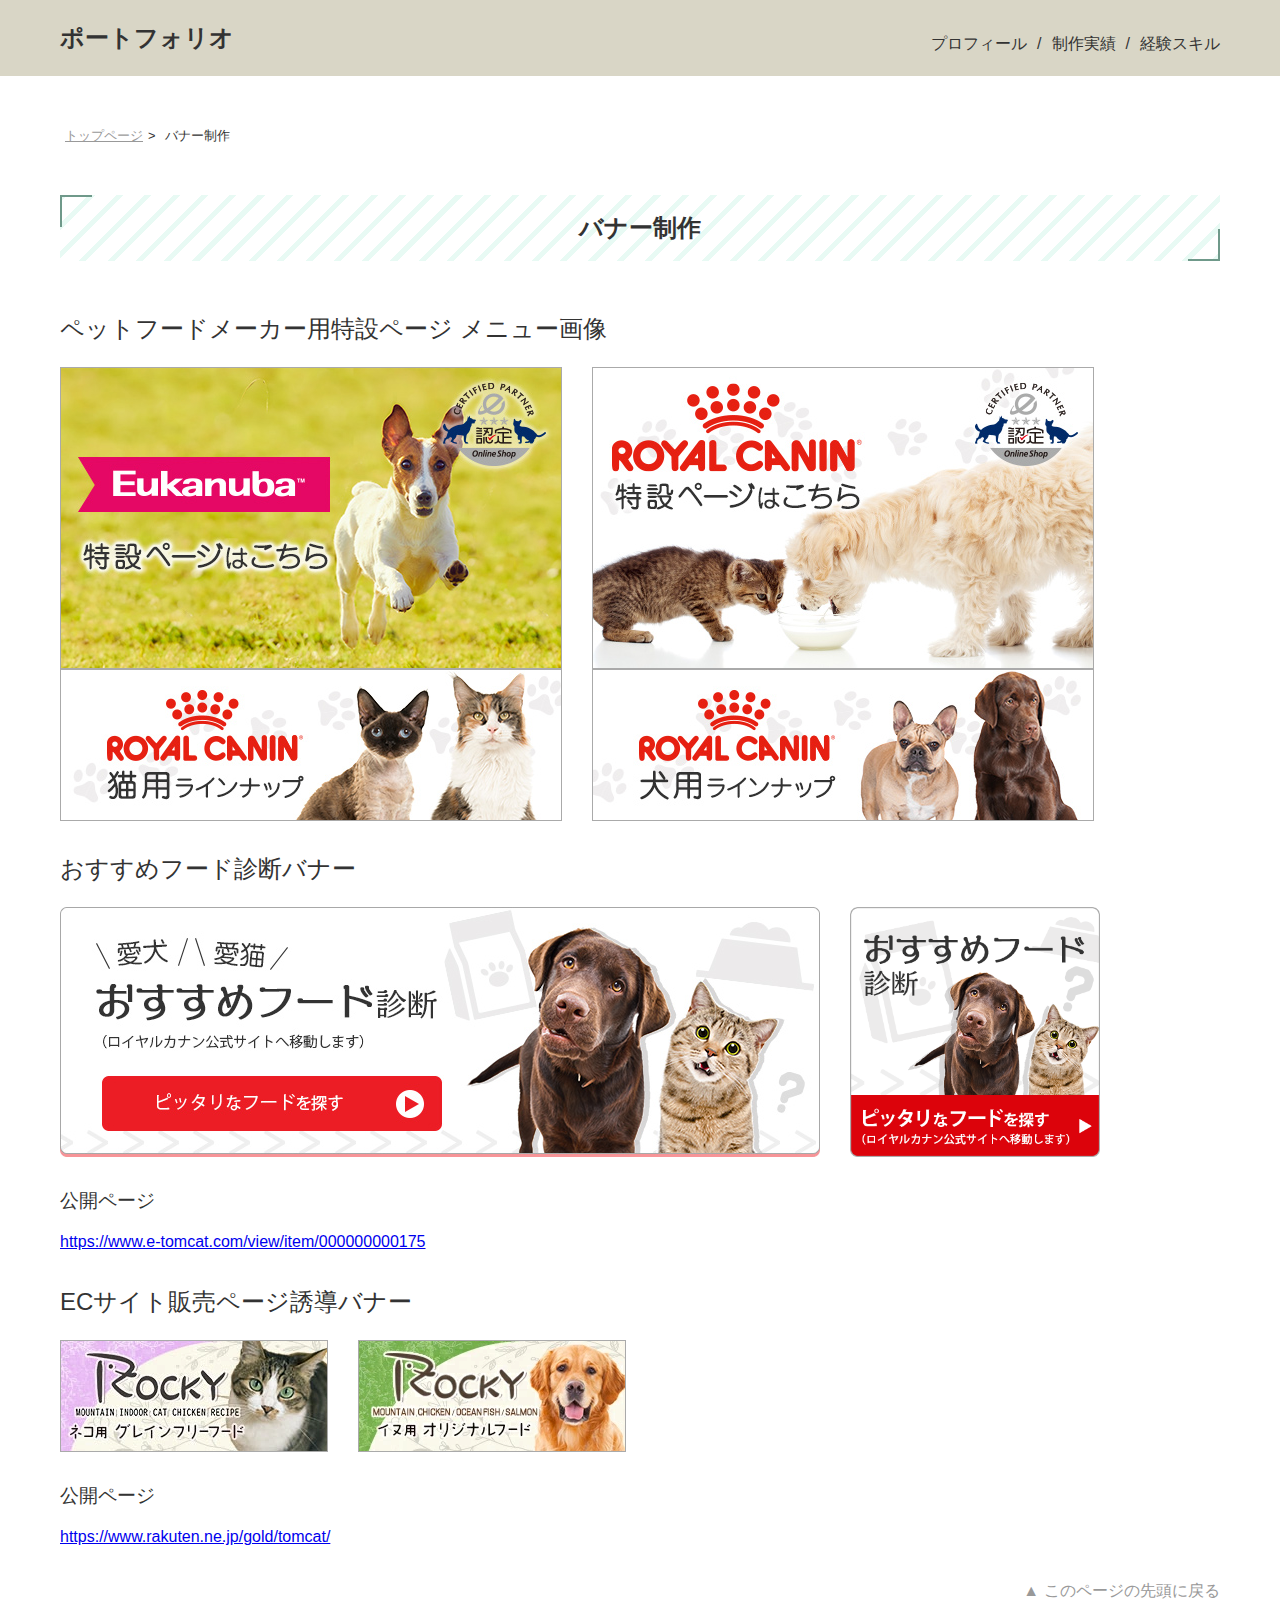
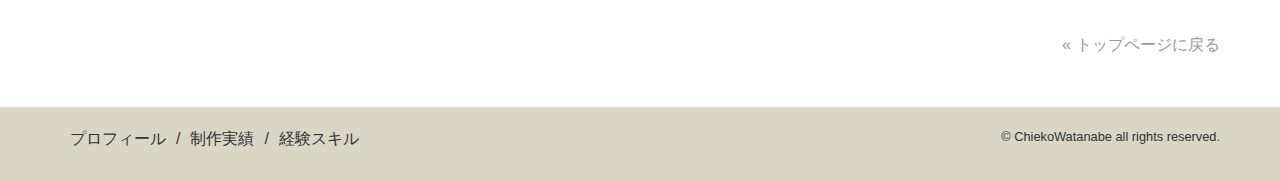
==== pages/banner.html @ df42507d "formatterの導入" ====
<!DOCTYPE html>
<html>
  <head>
    <title>バナー制作｜渡辺知映子ポートフォリオ</title>
    <link rel="stylesheet" href="../style.css">
    <link rel="stylesheet" href="pages.css">
  </head>

  <body>
    <header>
      <div class="page_wrap">
        <p class="sitetitle"><a href="../index.html">ポートフォリオ</a></p>

        <nav>

          <ul>
            <li><a href="../index.html#profile">プロフィール</a></li>
            <li><a href="../index.html#works">制作実績</a></li>
            <li><a href="../index.html#personal">経験スキル</a></li>
          </ul>

        </nav>
      </div>
    </header>

    <div class="page_wrap path">
      <ul class="flex_box">
        <li><a href="../index.html">トップページ</a></li>
        <li>バナー制作</li>
      </ul>
    </div>

    <article class="page_wrap">
      <h1>バナー制作</h1>
      <section>
        <h2>ペットフードメーカー用特設ページ メニュー画像</h2>
        <div class="product_thumnail">
          <ul class="flex_box two_columun">
            <li><img src="img/banner/leftbanner_eu.jpg"
                alt="レフトバー用ユーカヌババナー"></li>
            <li><img src="img/banner/leftbanner_rc.jpg"
                alt="レフトバー用ロイヤルカナンバナー"></li>
            <li><img src="img/banner/rc_cat_banner.jpg"
                alt="ロイヤルカナン猫用メニュー画像"></li>
            <li><img src="img/banner/rc_dog_banner.jpg"
                alt="ロイヤルカナン犬用メニュー画像"></li>
          </ul>
        </div>

        <h2>おすすめフード診断バナー</h2>
        <div class="product_thumnail">
          <ul class="flex_box">
            <li><img src="img/banner/rc_sort.jpg" alt="フード診断用バナー大"
                class="none" height="250px"></li>
            <li><img src="img/banner/rc_sortbanner_leftbar.png"
                alt="フード診断用バナー小" class="none"
                height="250px"></li>
          </ul>
        </div>

        <h3>公開ページ</h3>
        <p><a
            href="https://www.e-tomcat.com/view/item/000000000175">https://www.e-tomcat.com/view/item/000000000175</a></p>
      </section>

      <section>
        <h2>ECサイト販売ページ誘導バナー</h2>
        <div class="product_thumnail">
          <ul class="flex_box">
            <li><img src="img/banner/eventbanner_rockycat.png"
                alt="オリジナルドッグフードバナー"></li>
            <li><img src="img/banner/eventbanner_rockydog.png"
                alt="オリジナルキャットフードバナー"></li>
          </ul>
        </div>
        <h3>公開ページ</h3>
        <p><a
            href="https://www.rakuten.ne.jp/gold/tomcat/">https://www.rakuten.ne.jp/gold/tomcat/</a></p>
      </section>
      <p class="go_to_head"><a href="#">このページの先頭に戻る</a></p>
      <p class="to_back"><a href="../index.html">トップページに戻る</a></p>
    </article>

    <footer>
      <div class="page_wrap">

        <nav>

          <ul>
            <li><a href="../index.html#profile">プロフィール</a></li>
            <li><a href="../index.html#works">制作実績</a></li>
            <li><a href="../index.html#personal">経験スキル</a></li>
          </ul>

        </nav>
        <p class="copyright">&#169; ChiekoWatanabe all rights
          reserved.</p>
      </div>
    </footer>

  </body>
</html>
---- style.css ----
/*=========================================
base
-----------------------------------------*/
* {
  margin: 0;
  padding: 0;
  background: none;
  box-sizing: border-box;
}

html {
  scroll-behavior: smooth;
  font-size: 16px;
}

body {
  font-family: "MS Pゴシック", sans-serif;
  color: #333;
  line-height: 1.5;
  font-size: 16px;
}

.page_wrap {
  width: 100%;
  max-width: 1200px;
  margin-right: auto;
  margin-left: auto;
  padding-right: 20px;
  padding-left: 20px;
}

.flex_box {
  display: flex;
  flex-wrap: nowrap;
}

img {
  vertical-align: bottom;
}

p, ul, li, dl {
  font-size: 1rem;
}

/*=========================================
template
-----------------------------------------*/

/* header */
header {
  background: #d9d6c6;
}

header .page_wrap {
  padding-top: 20px;
  padding-bottom: 20px;
  display: flex;
  flex-wrap: nowrap;
  justify-content: space-between;
  align-items: flex-end;
}

header .sitetitle {
  font-size: 1.5rem;
  font-weight: bold;
}

header .sitetitle a {
  text-decoration: none;
  color: #333;
}

nav ul {
  display: flex;
  justify-content: flex-end;
}

nav ul li {
  list-style: none;
  padding-left: 10px;
}


nav ul li::after {
  padding-left: 10px;
  content: "/";
}

nav ul li:last-child::after {
  display: none;
}

nav ul li a {
  color: #333;
  text-decoration: none;
}

nav ul li a:hover {
  text-decoration: underline;
}

/* article */

article {
  margin-top: 50px;
  margin-bottom: 50px;
}

article h1 {
  margin-bottom: 50px;
  font-size: 1.5rem;
  font-weight: bold;
}

article h2 {
  margin-bottom: 20px;
  font-size: 1.5rem;
  font-weight: normal;
}

article h3 {
  margin-bottom: 15px;
  font-size: 1.17rem;
  font-weight: normal;
}

article section {
  margin-bottom: 30px;
}

article .go_to_head,
article .to_back {
  margin-top: 30px;
  text-align: right;
}

article .go_to_head a,
article .to_back a {
  color: #999;
  text-decoration: none;
}

article .go_to_head a:hover,
article .to_back a:hover {
  text-decoration: underline;
}

article .go_to_head a:before {
  content: "\025b2";
  padding-right: 5px;
}

article .to_back a:before {
  content: "\0ab";
  padding-right: 5px;
}


/* footer */
footer {
  background: #d9d6c6;
}

footer .page_wrap {
  padding-top: 20px;
  padding-bottom: 10px;
  display: flex;
  justify-content: space-between;
}

footer nav {
  margin-bottom: 20px;
  font-size: 80%;
}

footer p.copyright {
  font-size: 80%;
  text-align: right;
}

/*=========================================
　トップページ
-----------------------------------------*/
/*icon color rgb(89, 146, 112)*/

#toppage h2 {
  padding-left: 40px;
  background-position: 0px 5px;
  background-repeat: no-repeat;
  background-size: 30px;
  position: relative;
}

#toppage h2:after {
  content: "";
  width: 100%;
  height: 5px;
  background-image: linear-gradient(to right, #d9d6c6 3px, transparent 3px);
  background-size: 13px 4px;
  background-repeat: repeat-x;
  position: absolute;
  left: 0;
  bottom: -6px;
}

#toppage h3 {
  padding-left: 10px;
  border-left: 5px solid #a2d1b5;
  font-weight: normal;
  line-height: 1.2;
}

/*-----------------------------------------*/
/* プロフィール */
#profile_wrap {
  margin-bottom: 50px;
  justify-content: flex-end;
}

#profile_wrap h2 {
  padding-top: 3px;
  background-image: url(img/plofile_h2.png);
}

#profile_wrap h3 {}

#profile_wrap img {
  max-width: 300px;
  max-height: 300px;
  border-radius: 150px;
}

#profile_wrap .profile_content {
  margin-left: 60px;
}

#profile_wrap dl {
  display: flex;
  flex-wrap: wrap;
  margin-bottom: 20px;
}

#profile_wrap dl dt {
  width: 30%;
}

#profile_wrap dl dd {
  width: 70%;
}

#profile_wrap .prof_button {
  text-align: right;
}

#profile_wrap .prof_button a {
  display: inline-block;
  background: #82b797;
  padding: 10px 10px 10px 25px;
  color: #fff;
  text-decoration: none;
  border-radius: 3px;
  position: relative;
}

#profile_wrap .prof_button a::before {
  display: block;
  content: "";
  width: 8px;
  height: 8px;
  border: 2px solid #fff;
  border-left: transparent;
  border-bottom: transparent;
  position: absolute;
  left: 7px;
  top: 50%;
  transform: translateY(-50%) rotate(45deg);
}

#profile_wrap .prof_button a:hover {
  background: #709487;
}

/* 制作実績 */
#works_wrap h2 {
  padding-top: 5px;
  background-image: url(img/works_h2.png);
}


#works_wrap ul {
  display: flex;
  flex-wrap: wrap;
  justify-content: space-between;
}

#works_wrap ul li {
  list-style: none;
  width: 30%;
  height: 200px;
  margin-bottom: 20px;
  border: 1px solid #ccc;
  overflow: hidden;
  position: relative;
  background: #588977;

}

#works_wrap ul li img {
  width: 100%;
  object-fit: cover;
}


#works_wrap ul li img:hover {
  opacity: 0.8;
}

#works_wrap ul li a {
  display: block;
}

#works_wrap ul li a span {
  position: absolute;
  display: block;
  width: 100%;
  background: rgba(25, 25, 25, 0.75);
  color: #fff;
  bottom: 0;
  padding: 5px 10px;
}

/* スキル */
#personal_wrap h2 {
  margin-top: 3px;
  padding-top: 2px;
  background-image: url(img/personal_h2.png);
}

/* tableデザイン */
#personal_wrap table {
  margin-bottom: 30px;
  width: 100%;
  border-collapse: collapse;
  border-spacing: 0;
}

#personal_wrap table caption {
  text-align: left;
  padding: 5px 10px;
}

#personal_wrap table tr th:first-child {
  width: 25%;
}

#personal_wrap table thead tr {
  background: #a2d1b5;
}

#personal_wrap table thead th:first-child {
  border-right: 2px dotted #fff;
  border-radius: 5px 0 0 0;
}

#personal_wrap table thead th:last-child {
  border-radius: 0 5px 0 0;
}

#personal_wrap table th, table td {
  padding: 10px 5px;
  text-align: center;
  border-bottom: 1px solid #ccc;
}

#personal_wrap table th:first-child {
  border-right: 2px dotted #ccc;
}

#personal_wrap table tr:nth-child(even) {
  background-color: #fbfaf9;
}


#personal_wrap table td.align_left {
  text-align: left;
  padding-left: 20px;
}
---- pages/pages.css ----
/*=========================================
詳細ページデザイン
-----------------------------------------*/
/* ぱんくず */
.path {
  margin-top: 50px;
}

.path ul li {
  padding: 0 5px;
  list-style: none;
  font-size: 80%;
}

.path ul li:after {
  content: "\03e";
  padding-left: 5px;
}

.path ul li:last-child:after {
  display: none;
}

.path a {
  color: #999;
}

/* メインコンテンツ */
article {
  margin-top: 50px;
}

article h1 {
  padding: 15px 20px;
  background: repeating-linear-gradient(135deg, #e8faf4, #e8faf4 5px, #fff 5px, #fff 20px);
  display: block;
  text-align: center;
  position: relative;
}

article h1:before,
article h1:after {
  display: block;
  position: absolute;
  content: "";
  width: 30px;
  height: 30px;

}

article h1:before {
  border-top: 2px solid #6f998a;
  border-left: 2px solid #6f998a;
  top: 0;
  left: 0;
}

article h1:after {
  border-bottom: 2px solid #6f998a;
  border-right: 2px solid #6f998a;
  bottom: 0;
  right: 0;
}

article img {
  width: 100%;
}

article .supplement {
  color: #999;
  font-size: 95%;
}

/* -----------------------------------------*/

/* 作例表示 */
article .product_thumnail {
  margin-bottom: 30px;
}

article .product_thumnail li {
  list-style: none;
  margin-left: 30px;
}

article .product_thumnail li:first-child {
  margin-left: 0;
}

article .product_thumnail img {
  border: 1px solid #aaa;
}

article .product_thumnail img.none {
  border: none;
}

/* 作例　2列表示 */
article .product_thumnail .two_columun {
  flex-wrap: wrap;
}

article .product_thumnail .two_columun li:nth-child(odd) {
  margin-left: 0;
}


/* 制作情報 */
.works_info {
  background: #eef1e5;
  border-radius: 5px;
}

.works_info.flex_box {
  flex-wrap: wrap;
}

.works_info h2 {
  margin-bottom: 10px;
  padding: 20px 20px 10px 40px;
  border-radius: 5px 5px 0 0;
  width: 100%;
  font-size: 1rem;
  font-weight: bold;
  background: #a2d1b5;
  position: relative;
}

.works_info h2:before {
  content: "\0bb";
  color: #fff;
  padding-right: 10px;
  position: absolute;
  top: 20px;
  left: 20px;
}

.works_info h3 {
  margin-bottom: 5px;
  font-size: 1rem;
}

.works_info h3:before {
  content: "【"
}

.works_info h3:after {
  content: "】"
}

.works_info>div {
  width: 50%;
}

.works_info .left {
  padding: 0 20px 20px 20px;
  background-image: linear-gradient(to bottom, #fff 3px, transparent 3px);
  background-size: 3px 12px;
  background-repeat: repeat-y;
  background-position: top right;
}

.works_info .right {
  padding-left: 0;
}

.works_info .right div {
  padding: 20px;
  background-image: linear-gradient(to right, #fff 3px, transparent 3px);
  background-size: 12px 3px;
  background-repeat: repeat-x;
  background-position: top left;
}

.works_info .right div:first-child {
  padding-top: 0;
  background: none;
}

.works_desc h2 {
  padding-top: 5px;
  padding-left: 40px;
  background-image: url(img/works_desc_h2.png);
  background-position: 0px 5px;
  background-repeat: no-repeat;
  background-size: 30px;
}


/* -----------------------------------------*/

/* プロフィールページ */
article .profile_introduction {
  margin-bottom: 30px;
}

article .profile_introduction dl {
  display: flex;
  flex-wrap: wrap;
}

article .profile_introduction dt {
  width: 150px;
}

article .profile_detail {
  display: flex;
  flex-wrap: wrap;
}

article .profile_detail dt {
  margin: 10px 0;
  width: 25%;
}

article .profile_detail dd {
  margin: 10px 0;
  width: 75%;
}

article .profile_detail ul {
  margin: 10px;
}

article .profile_detail li {
  list-style-position: inside;
}
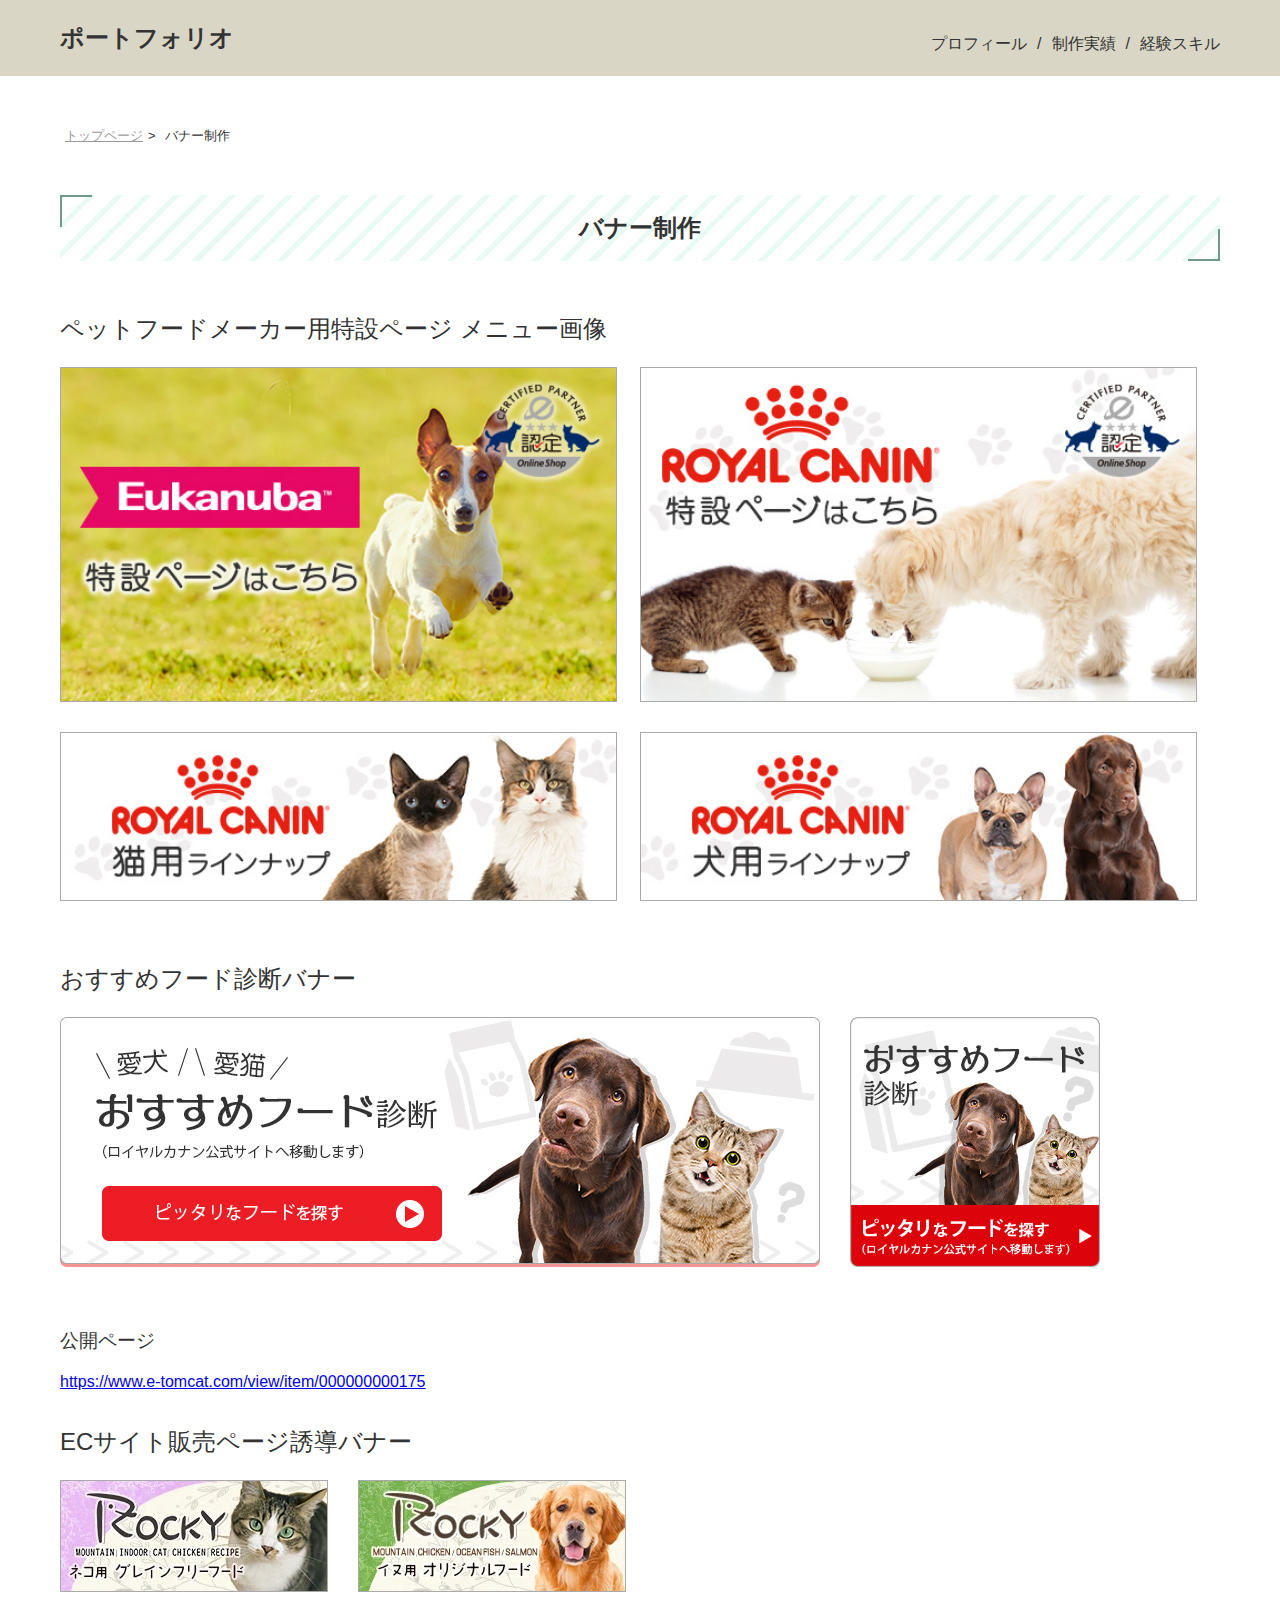
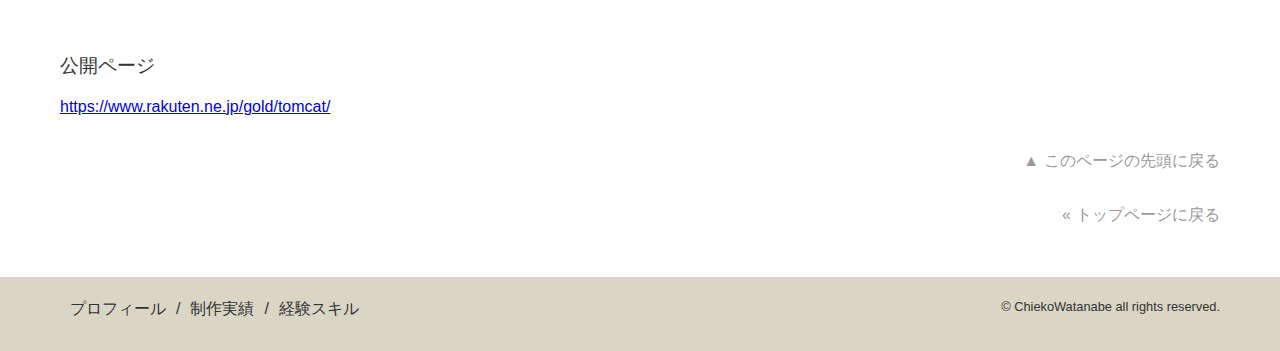
==== commit 50f0d46d: "styleをstyleディレクトリに移動、読み込み修正" ====
--- a/pages/banner.html
+++ b/pages/banner.html
@@ -3,7 +3,9 @@
   <head>
     <title>バナー制作｜渡辺知映子ポートフォリオ</title>
     <link rel="stylesheet" href="../style.css">
-    <link rel="stylesheet" href="pages.css">
+
+    <link rel="stylesheet" href="../style/style.css">
+    <link rel="stylesheet" href="../style/pages.css">
   </head>
 
   <body>
@@ -51,9 +53,9 @@
         <div class="product_thumnail">
           <ul class="flex_box">
             <li><img src="img/banner/rc_sort.jpg" alt="フード診断用バナー大"
-                class="none" height="250px"></li>
+                class="no_border" height="250px"></li>
             <li><img src="img/banner/rc_sortbanner_leftbar.png"
-                alt="フード診断用バナー小" class="none"
+                alt="フード診断用バナー小" class="no_border"
                 height="250px"></li>
           </ul>
         </div>
--- a/style/style.css
+++ b/style/style.css
@@ -0,0 +1,390 @@
+/*=========================================
+base
+-----------------------------------------*/
+* {
+  margin: 0;
+  padding: 0;
+  background: none;
+  box-sizing: border-box;
+}
+
+html {
+  scroll-behavior: smooth;
+  font-size: 16px;
+}
+
+body {
+  font-family: "MS Pゴシック", sans-serif;
+  color: #333;
+  line-height: 1.5;
+  font-size: 16px;
+}
+
+.page_wrap {
+  width: 100%;
+  max-width: 1200px;
+  margin-right: auto;
+  margin-left: auto;
+  padding-right: 20px;
+  padding-left: 20px;
+}
+
+.flex_box {
+  display: flex;
+  flex-wrap: nowrap;
+}
+
+img {
+  vertical-align: bottom;
+}
+
+p, ul, li, dl {
+  font-size: 1rem;
+}
+
+/*=========================================
+template
+-----------------------------------------*/
+
+/* header */
+header {
+  background: #d9d6c6;
+}
+
+header .page_wrap {
+  padding-top: 20px;
+  padding-bottom: 20px;
+  display: flex;
+  flex-wrap: nowrap;
+  justify-content: space-between;
+  align-items: flex-end;
+}
+
+header .sitetitle {
+  font-size: 1.5rem;
+  font-weight: bold;
+}
+
+header .sitetitle a {
+  text-decoration: none;
+  color: #333;
+}
+
+nav ul {
+  display: flex;
+  justify-content: flex-end;
+}
+
+nav ul li {
+  list-style: none;
+  padding-left: 10px;
+}
+
+
+nav ul li::after {
+  padding-left: 10px;
+  content: "/";
+}
+
+nav ul li:last-child::after {
+  display: none;
+}
+
+nav ul li a {
+  color: #333;
+  text-decoration: none;
+}
+
+nav ul li a:hover {
+  text-decoration: underline;
+}
+
+/* article */
+
+article {
+  margin-top: 50px;
+  margin-bottom: 50px;
+}
+
+article h1 {
+  margin-bottom: 50px;
+  font-size: 1.5rem;
+  font-weight: bold;
+}
+
+article h2 {
+  margin-bottom: 20px;
+  font-size: 1.5rem;
+  font-weight: normal;
+}
+
+article h3 {
+  margin-bottom: 15px;
+  font-size: 1.17rem;
+  font-weight: normal;
+}
+
+article section {
+  margin-bottom: 30px;
+}
+
+article .go_to_head,
+article .to_back {
+  margin-top: 30px;
+  text-align: right;
+}
+
+article .go_to_head a,
+article .to_back a {
+  color: #999;
+  text-decoration: none;
+}
+
+article .go_to_head a:hover,
+article .to_back a:hover {
+  text-decoration: underline;
+}
+
+article .go_to_head a:before {
+  content: "\025b2";
+  padding-right: 5px;
+}
+
+article .to_back a:before {
+  content: "\0ab";
+  padding-right: 5px;
+}
+
+
+/* footer */
+footer {
+  background: #d9d6c6;
+}
+
+footer .page_wrap {
+  padding-top: 20px;
+  padding-bottom: 10px;
+  display: flex;
+  justify-content: space-between;
+}
+
+footer nav {
+  margin-bottom: 20px;
+  font-size: 80%;
+}
+
+footer p.copyright {
+  font-size: 80%;
+  text-align: right;
+}
+
+/*=========================================
+　共通デザイン
+-----------------------------------------*/
+/*=========================================
+　トップページ
+-----------------------------------------*/
+/*icon color rgb(89, 146, 112)*/
+
+#toppage h2 {
+  padding-left: 40px;
+  background-position: 0px 5px;
+  background-repeat: no-repeat;
+  background-size: 30px;
+  position: relative;
+}
+
+#toppage h2:after {
+  content: "";
+  width: 100%;
+  height: 5px;
+  background-image: linear-gradient(to right, #d9d6c6 3px, transparent 3px);
+  background-size: 13px 4px;
+  background-repeat: repeat-x;
+  position: absolute;
+  left: 0;
+  bottom: -6px;
+}
+
+#toppage h3 {
+  padding-left: 10px;
+  border-left: 5px solid #a2d1b5;
+  font-weight: normal;
+  line-height: 1.2;
+}
+
+/*-----------------------------------------*/
+/* プロフィール */
+#profile_wrap {
+  margin-bottom: 50px;
+  justify-content: flex-end;
+}
+
+#profile_wrap h2 {
+  padding-top: 3px;
+  background-image: url(img/plofile_h2.png);
+}
+
+#profile_wrap h3 {}
+
+#profile_wrap img {
+  max-width: 300px;
+  max-height: 300px;
+  border-radius: 150px;
+}
+
+#profile_wrap .profile_content {
+  margin-left: 60px;
+}
+
+#profile_wrap dl {
+  display: flex;
+  flex-wrap: wrap;
+  margin-bottom: 20px;
+}
+
+#profile_wrap dl dt {
+  width: 30%;
+}
+
+#profile_wrap dl dd {
+  width: 70%;
+}
+
+#profile_wrap .prof_button {
+  text-align: right;
+}
+
+#profile_wrap .prof_button a {
+  display: inline-block;
+  background: #82b797;
+  padding: 10px 10px 10px 25px;
+  color: #fff;
+  text-decoration: none;
+  border-radius: 3px;
+  position: relative;
+}
+
+#profile_wrap .prof_button a::before {
+  display: block;
+  content: "";
+  width: 8px;
+  height: 8px;
+  border: 2px solid #fff;
+  border-left: transparent;
+  border-bottom: transparent;
+  position: absolute;
+  left: 7px;
+  top: 50%;
+  transform: translateY(-50%) rotate(45deg);
+}
+
+#profile_wrap .prof_button a:hover {
+  background: #709487;
+}
+
+/* 制作実績 */
+#works_wrap h2 {
+  padding-top: 5px;
+  background-image: url(img/works_h2.png);
+}
+
+
+#works_wrap ul {
+  display: flex;
+  flex-wrap: wrap;
+  justify-content: space-between;
+}
+
+#works_wrap ul li {
+  list-style: none;
+  width: 30%;
+  height: 200px;
+  margin-bottom: 20px;
+  border: 1px solid #ccc;
+  overflow: hidden;
+  position: relative;
+  background: #588977;
+
+}
+
+#works_wrap ul li img {
+  width: 100%;
+  object-fit: cover;
+}
+
+
+#works_wrap ul li img:hover {
+  opacity: 0.8;
+}
+
+#works_wrap ul li a {
+  display: block;
+}
+
+#works_wrap ul li a span {
+  position: absolute;
+  display: block;
+  width: 100%;
+  background: rgba(25, 25, 25, 0.75);
+  color: #fff;
+  bottom: 0;
+  padding: 5px 10px;
+}
+
+/* スキル */
+#personal_wrap h2 {
+  margin-top: 3px;
+  padding-top: 2px;
+  background-image: url(img/personal_h2.png);
+}
+
+/* tableデザイン */
+#personal_wrap table {
+  margin-bottom: 30px;
+  width: 100%;
+  border-collapse: collapse;
+  border-spacing: 0;
+}
+
+#personal_wrap table caption {
+  text-align: left;
+  padding: 5px 10px;
+}
+
+#personal_wrap table tr th:first-child {
+  width: 25%;
+}
+
+#personal_wrap table thead tr {
+  background: #a2d1b5;
+}
+
+#personal_wrap table thead th:first-child {
+  border-right: 2px dotted #fff;
+  border-radius: 5px 0 0 0;
+}
+
+#personal_wrap table thead th:last-child {
+  border-radius: 0 5px 0 0;
+}
+
+#personal_wrap table th, table td {
+  padding: 10px 5px;
+  text-align: center;
+  border-bottom: 1px solid #ccc;
+}
+
+#personal_wrap table th:first-child {
+  border-right: 2px dotted #ccc;
+}
+
+#personal_wrap table tr:nth-child(even) {
+  background-color: #fbfaf9;
+}
+
+
+#personal_wrap table td.align_left {
+  text-align: left;
+  padding-left: 20px;
+}--- a/style/pages.css
+++ b/style/pages.css
@@ -0,0 +1,233 @@
+/*=========================================
+詳細ページデザイン
+-----------------------------------------*/
+/* ぱんくず */
+.path {
+  margin-top: 50px;
+}
+
+.path ul li {
+  padding: 0 5px;
+  list-style: none;
+  font-size: 80%;
+}
+
+.path ul li:after {
+  content: "\03e";
+  padding-left: 5px;
+}
+
+.path ul li:last-child:after {
+  display: none;
+}
+
+.path a {
+  color: #999;
+}
+
+/* メインコンテンツ */
+article {
+  margin-top: 50px;
+}
+
+article h1 {
+  padding: 15px 20px;
+  background: repeating-linear-gradient(135deg, #e8faf4, #e8faf4 5px, #fff 5px, #fff 20px);
+  display: block;
+  text-align: center;
+  position: relative;
+}
+
+article h1:before,
+article h1:after {
+  display: block;
+  position: absolute;
+  content: "";
+  width: 30px;
+  height: 30px;
+
+}
+
+article h1:before {
+  border-top: 2px solid #6f998a;
+  border-left: 2px solid #6f998a;
+  top: 0;
+  left: 0;
+}
+
+article h1:after {
+  border-bottom: 2px solid #6f998a;
+  border-right: 2px solid #6f998a;
+  bottom: 0;
+  right: 0;
+}
+
+article img {
+  width: 100%;
+}
+
+article .supplement {
+  color: #999;
+  font-size: 95%;
+}
+
+/* -----------------------------------------*/
+
+/* 作例表示 */
+article .product_thumnail {
+  margin-bottom: 30px;
+}
+
+article .product_thumnail li {
+  list-style: none;
+  margin-left: 30px;
+  margin-bottom: 30px;
+}
+
+article .product_thumnail li:first-child {
+  margin-left: 0;
+}
+
+article .product_thumnail img {
+  border: 1px solid #aaa;
+}
+
+article .product_thumnail img.no_border {
+  border: none;
+}
+
+/* 作例　2列表示 */
+article .product_thumnail .two_columun {
+  flex-wrap: wrap;
+}
+
+article .product_thumnail .two_columun li {
+  width: 48%;
+  margin-left: 2%;
+}
+
+article .product_thumnail .two_columun li:nth-child(odd) {
+  margin-left: 0;
+}
+
+
+/* 制作情報 */
+.works_info {
+  background: #eef1e5;
+  border-radius: 5px;
+}
+
+.works_info.flex_box {
+  flex-wrap: wrap;
+}
+
+.works_info h2 {
+  margin-bottom: 10px;
+  padding: 20px 20px 10px 40px;
+  border-radius: 5px 5px 0 0;
+  width: 100%;
+  font-size: 1rem;
+  font-weight: bold;
+  background: #a2d1b5;
+  position: relative;
+}
+
+.works_info h2:before {
+  content: "\0bb";
+  color: #fff;
+  padding-right: 10px;
+  position: absolute;
+  top: 20px;
+  left: 20px;
+}
+
+.works_info h3 {
+  margin-bottom: 5px;
+  font-size: 1rem;
+}
+
+.works_info h3:before {
+  content: "【"
+}
+
+.works_info h3:after {
+  content: "】"
+}
+
+.works_info>div {
+  width: 50%;
+}
+
+.works_info .left {
+  padding: 0 20px 20px 20px;
+  background-image: linear-gradient(to bottom, #fff 3px, transparent 3px);
+  background-size: 3px 12px;
+  background-repeat: repeat-y;
+  background-position: top right;
+}
+
+.works_info .right {
+  padding-left: 0;
+}
+
+.works_info .right div {
+  padding: 20px;
+  background-image: linear-gradient(to right, #fff 3px, transparent 3px);
+  background-size: 12px 3px;
+  background-repeat: repeat-x;
+  background-position: top left;
+}
+
+.works_info .right div:first-child {
+  padding-top: 0;
+  background: none;
+}
+
+.works_desc h2 {
+  padding-top: 5px;
+  padding-left: 40px;
+  background-image: url(img/works_desc_h2.png);
+  background-position: 0px 5px;
+  background-repeat: no-repeat;
+  background-size: 30px;
+}
+
+
+/* -----------------------------------------*/
+
+/* プロフィールページ */
+article .profile_introduction {
+  margin-bottom: 30px;
+}
+
+article .profile_introduction dl {
+  display: flex;
+  flex-wrap: wrap;
+}
+
+article .profile_introduction dt {
+  width: 150px;
+}
+
+article .profile_detail {
+  display: flex;
+  flex-wrap: wrap;
+}
+
+article .profile_detail dt {
+  margin: 10px 0;
+  width: 25%;
+}
+
+article .profile_detail dd {
+  margin: 10px 0;
+  width: 75%;
+}
+
+article .profile_detail ul {
+  margin: 10px;
+}
+
+article .profile_detail li {
+  list-style-position: inside;
+}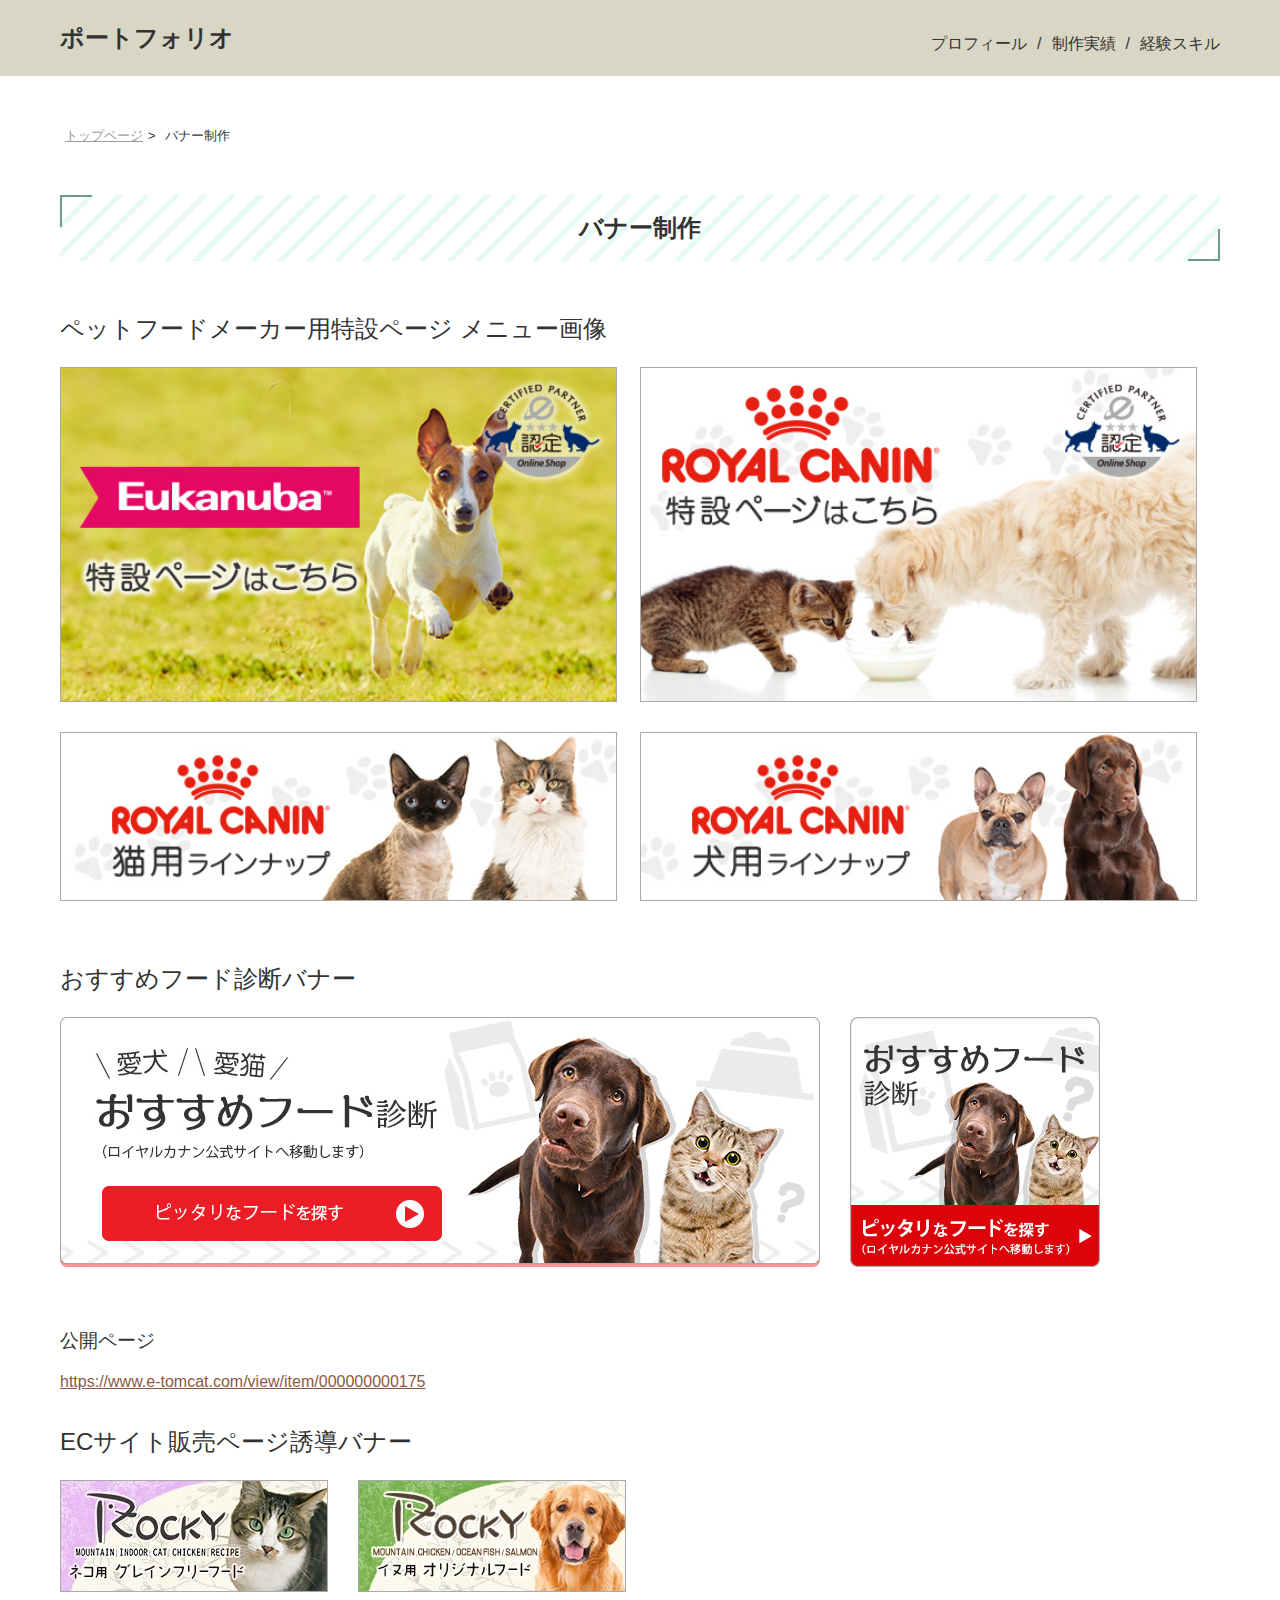
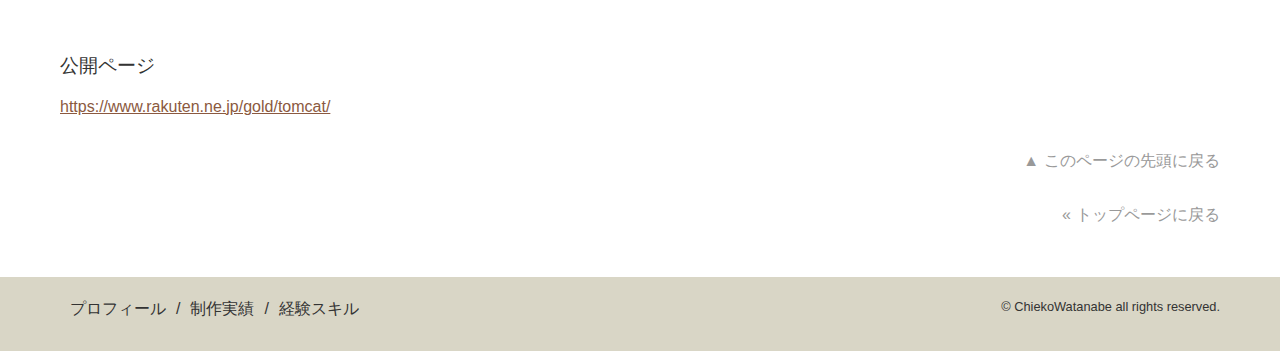
==== commit be2d615f: "トップページ用styleを切り出し、共通用styleをbase.cssに名称変更" ====
--- a/pages/banner.html
+++ b/pages/banner.html
@@ -4,7 +4,7 @@
     <title>バナー制作｜渡辺知映子ポートフォリオ</title>
     <link rel="stylesheet" href="../style.css">
 
-    <link rel="stylesheet" href="../style/style.css">
+    <link rel="stylesheet" href="../style/base.css">
     <link rel="stylesheet" href="../style/pages.css">
   </head>
 
--- a/style/base.css
+++ b/style/base.css
@@ -0,0 +1,187 @@
+/*=========================================
+base
+-----------------------------------------*/
+* {
+  margin: 0;
+  padding: 0;
+  background: none;
+  box-sizing: border-box;
+}
+
+html {
+  scroll-behavior: smooth;
+  font-size: 16px;
+}
+
+body {
+  font-family: "MS Pゴシック", sans-serif;
+  color: #333;
+  line-height: 1.5;
+  font-size: 16px;
+}
+
+.page_wrap {
+  width: 100%;
+  max-width: 1200px;
+  margin-right: auto;
+  margin-left: auto;
+  padding-right: 20px;
+  padding-left: 20px;
+}
+
+.flex_box {
+  display: flex;
+  flex-wrap: nowrap;
+}
+
+img {
+  vertical-align: bottom;
+}
+
+p, ul, li, dl {
+  font-size: 1rem;
+}
+
+a {
+  color: #8b5940;
+}
+
+/*=========================================
+template
+-----------------------------------------*/
+
+/* header */
+header {
+  background: #d9d6c6;
+}
+
+header .page_wrap {
+  padding-top: 20px;
+  padding-bottom: 20px;
+  display: flex;
+  flex-wrap: nowrap;
+  justify-content: space-between;
+  align-items: flex-end;
+}
+
+header .sitetitle {
+  font-size: 1.5rem;
+  font-weight: bold;
+}
+
+header .sitetitle a {
+  text-decoration: none;
+  color: #333;
+}
+
+nav ul {
+  display: flex;
+  justify-content: flex-end;
+}
+
+nav ul li {
+  list-style: none;
+  padding-left: 10px;
+}
+
+
+nav ul li::after {
+  padding-left: 10px;
+  content: "/";
+}
+
+nav ul li:last-child::after {
+  display: none;
+}
+
+nav ul li a {
+  color: #333;
+  text-decoration: none;
+}
+
+nav ul li a:hover {
+  text-decoration: underline;
+}
+
+/* article */
+
+article {
+  margin-top: 50px;
+  margin-bottom: 50px;
+}
+
+article h1 {
+  margin-bottom: 50px;
+  font-size: 1.5rem;
+  font-weight: bold;
+}
+
+article h2 {
+  margin-bottom: 20px;
+  font-size: 1.5rem;
+  font-weight: normal;
+}
+
+article h3 {
+  margin-bottom: 15px;
+  font-size: 1.17rem;
+  font-weight: normal;
+}
+
+article section {
+  margin-bottom: 30px;
+}
+
+article .go_to_head,
+article .to_back {
+  margin-top: 30px;
+  text-align: right;
+}
+
+article .go_to_head a,
+article .to_back a {
+  color: #999;
+  text-decoration: none;
+}
+
+article .go_to_head a:hover,
+article .to_back a:hover {
+  text-decoration: underline;
+}
+
+article .go_to_head a:before {
+  content: "\025b2";
+  padding-right: 5px;
+}
+
+article .to_back a:before {
+  content: "\0ab";
+  padding-right: 5px;
+}
+
+
+/* footer */
+footer {
+  background: #d9d6c6;
+}
+
+footer .page_wrap {
+  padding-top: 20px;
+  padding-bottom: 10px;
+  display: flex;
+  justify-content: space-between;
+}
+
+footer nav {
+  margin-bottom: 20px;
+  font-size: 80%;
+}
+
+footer p.copyright {
+  font-size: 80%;
+  text-align: right;
+}
+
+/*=========================================
+　共通デザイン
+-----------------------------------------*/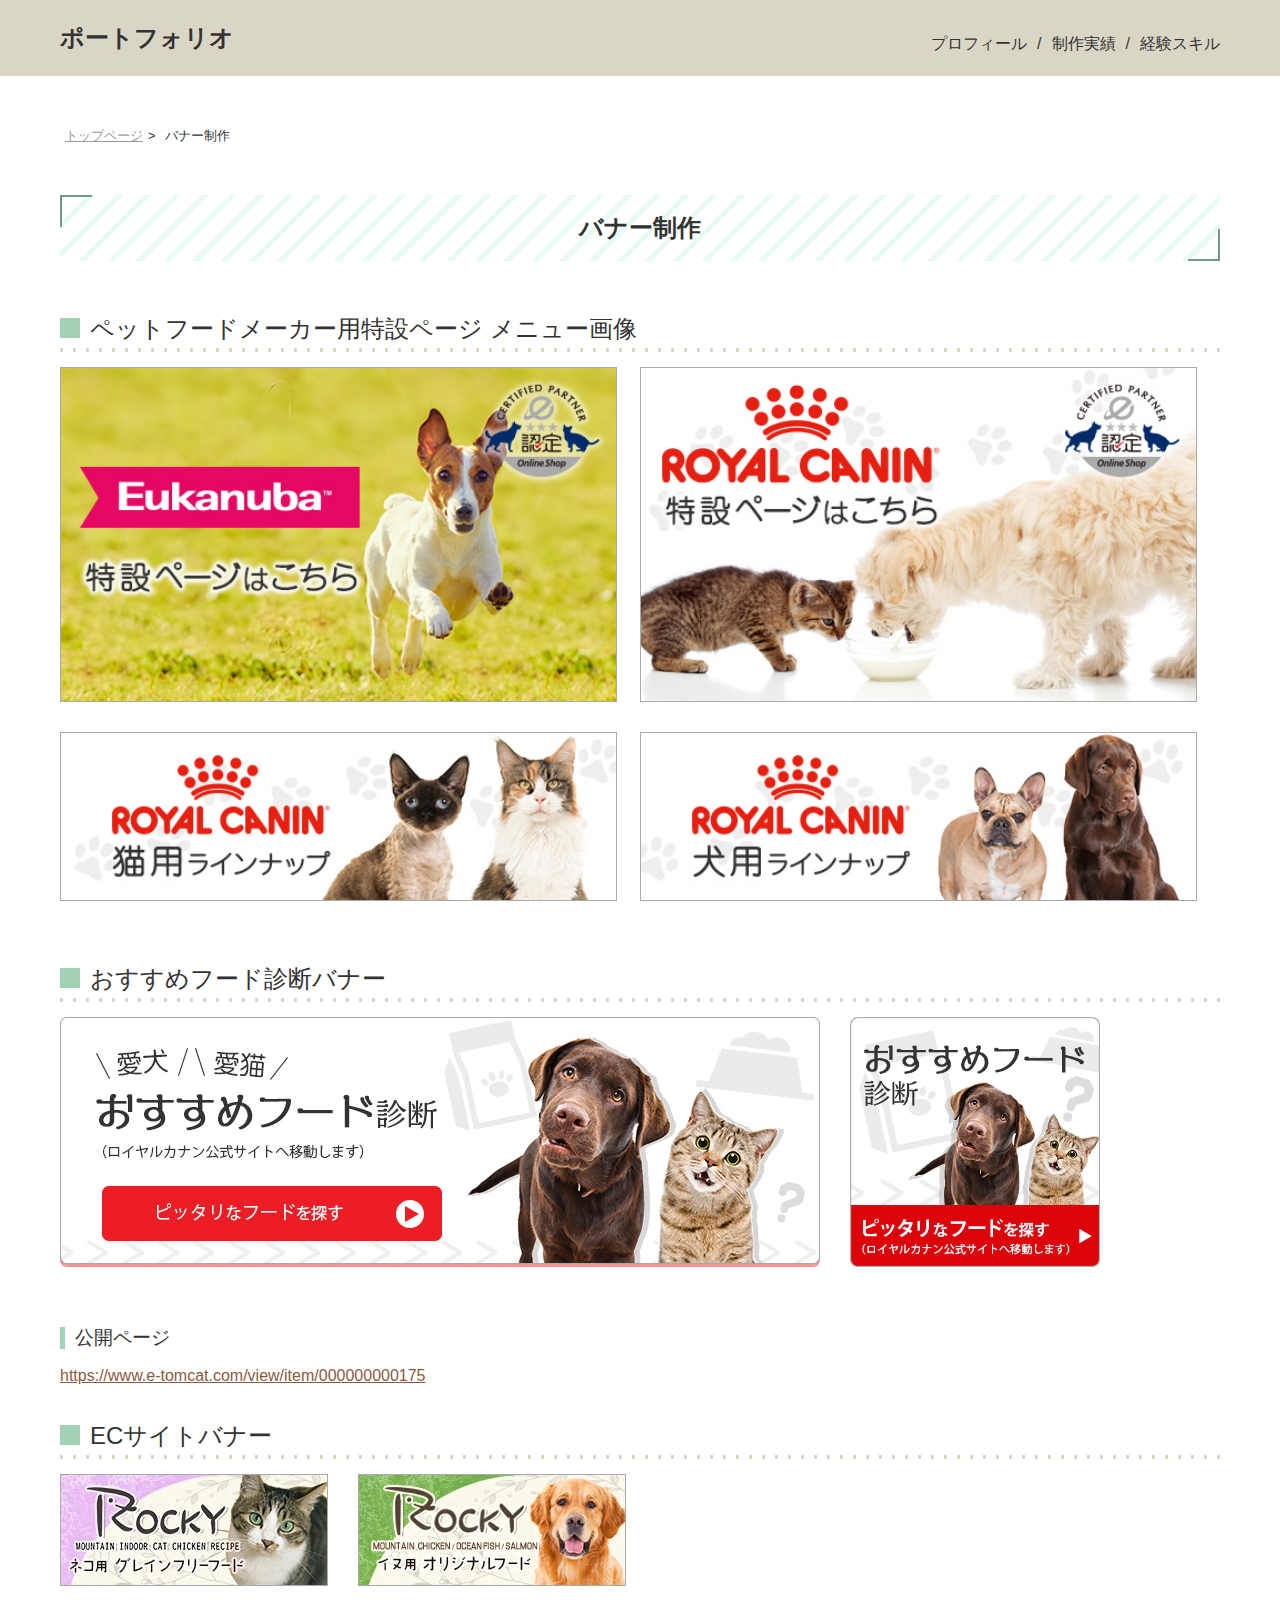
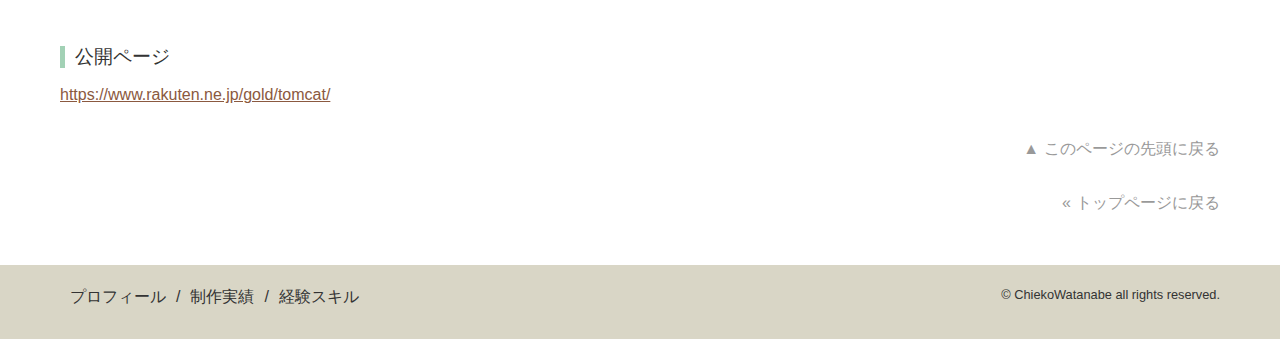
==== commit e3354b83: "チェック中に気になった文言修正" ====
--- a/pages/banner.html
+++ b/pages/banner.html
@@ -66,7 +66,7 @@
       </section>
 
       <section>
-        <h2>ECサイト販売ページ誘導バナー</h2>
+        <h2>ECサイトバナー</h2>
         <div class="product_thumnail">
           <ul class="flex_box">
             <li><img src="img/banner/eventbanner_rockycat.png"
--- a/style/base.css
+++ b/style/base.css
@@ -85,12 +85,12 @@
 }
 
 
-nav ul li::after {
+nav ul li:::after {
   padding-left: 10px;
   content: "/";
 }
 
-nav ul li:last-child::after {
+nav ul li:last-child:::after {
   display: none;
 }
 
@@ -118,14 +118,41 @@
 
 article h2 {
   margin-bottom: 20px;
+  padding-left: 30px;
+  position: relative;
   font-size: 1.5rem;
   font-weight: normal;
 }
 
+article h2::before {
+  content: "";
+  width: 20px;
+  height: 20px;
+  background: #a2d1b5;
+  display: block;
+  position: absolute;
+  left: 0;
+  top: 7px;
+}
+
+article h2::after {
+  content: "";
+  width: 100%;
+  height: 5px;
+  background-image: linear-gradient(to right, #d9d6c6 3px, transparent 3px);
+  background-size: 13px 4px;
+  background-repeat: repeat-x;
+  position: absolute;
+  left: 0;
+  bottom: -6px;
+}
+
 article h3 {
   margin-bottom: 15px;
-  font-size: 1.17rem;
+  padding-left: 10px;
+  line-height: 1.2;
   font-weight: normal;
+  border-left: 5px solid #a2d1b5;
 }
 
 article section {
@@ -149,12 +176,12 @@
   text-decoration: underline;
 }
 
-article .go_to_head a:before {
+article .go_to_head a::before {
   content: "\025b2";
   padding-right: 5px;
 }
 
-article .to_back a:before {
+article .to_back a::before {
   content: "\0ab";
   padding-right: 5px;
 }
@@ -180,8 +207,4 @@
 footer p.copyright {
   font-size: 80%;
   text-align: right;
-}
-
-/*=========================================
-　共通デザイン
------------------------------------------*/+}--- a/style/pages.css
+++ b/style/pages.css
@@ -12,12 +12,12 @@
   font-size: 80%;
 }
 
-.path ul li:after {
+.path ul li::after {
   content: "\03e";
   padding-left: 5px;
 }
 
-.path ul li:last-child:after {
+.path ul li:last-child::after {
   display: none;
 }
 
@@ -38,8 +38,8 @@
   position: relative;
 }
 
-article h1:before,
-article h1:after {
+article h1::before,
+article h1::after {
   display: block;
   position: absolute;
   content: "";
@@ -48,20 +48,26 @@
 
 }
 
-article h1:before {
+article h1::before {
   border-top: 2px solid #6f998a;
   border-left: 2px solid #6f998a;
   top: 0;
   left: 0;
 }
 
-article h1:after {
+article h1::after {
   border-bottom: 2px solid #6f998a;
   border-right: 2px solid #6f998a;
   bottom: 0;
   right: 0;
 }
 
+article .product_thumnail h2::before,
+article .works_info h2::before,
+article .works_desc h2::before {
+  display: none;
+}
+
 article img {
   width: 100%;
 }
@@ -112,53 +118,57 @@
 
 
 /* 制作情報 */
-.works_info {
+article .works_info {
   background: #eef1e5;
   border-radius: 5px;
 }
 
-.works_info.flex_box {
-  flex-wrap: wrap;
-}
-
-.works_info h2 {
-  margin-bottom: 10px;
+article .works_info.flex_box {
+  flex-wrap: wrap;
+}
+
+article .works_info h2 {
+  margin-bottom: 15px;
   padding: 20px 20px 10px 40px;
   border-radius: 5px 5px 0 0;
   width: 100%;
   font-size: 1rem;
   font-weight: bold;
   background: #a2d1b5;
-  position: relative;
-}
-
-.works_info h2:before {
+}
+
+article .works_info h2::before {
   content: "\0bb";
   color: #fff;
-  padding-right: 10px;
+  display: block;
   position: absolute;
   top: 20px;
   left: 20px;
 }
 
-.works_info h3 {
+article .works_info h2::after {
+  display: none;
+}
+
+article .works_info h3 {
   margin-bottom: 5px;
   font-size: 1rem;
 }
 
-.works_info h3:before {
+article .works_info h3::before {
   content: "【"
 }
 
-.works_info h3:after {
+article .works_info h3::after {
   content: "】"
 }
 
-.works_info>div {
-  width: 50%;
-}
-
-.works_info .left {
+article .works_info p {
+  margin: 0 5px;
+}
+
+article .works_info .left {
+  width: 60%;
   padding: 0 20px 20px 20px;
   background-image: linear-gradient(to bottom, #fff 3px, transparent 3px);
   background-size: 3px 12px;
@@ -166,11 +176,12 @@
   background-position: top right;
 }
 
-.works_info .right {
+article .works_info .right {
+  width: 40%;
   padding-left: 0;
 }
 
-.works_info .right div {
+article .works_info .right div {
   padding: 20px;
   background-image: linear-gradient(to right, #fff 3px, transparent 3px);
   background-size: 12px 3px;
@@ -178,7 +189,7 @@
   background-position: top left;
 }
 
-.works_info .right div:first-child {
+article .works_info .right div:first-child {
   padding-top: 0;
   background: none;
 }
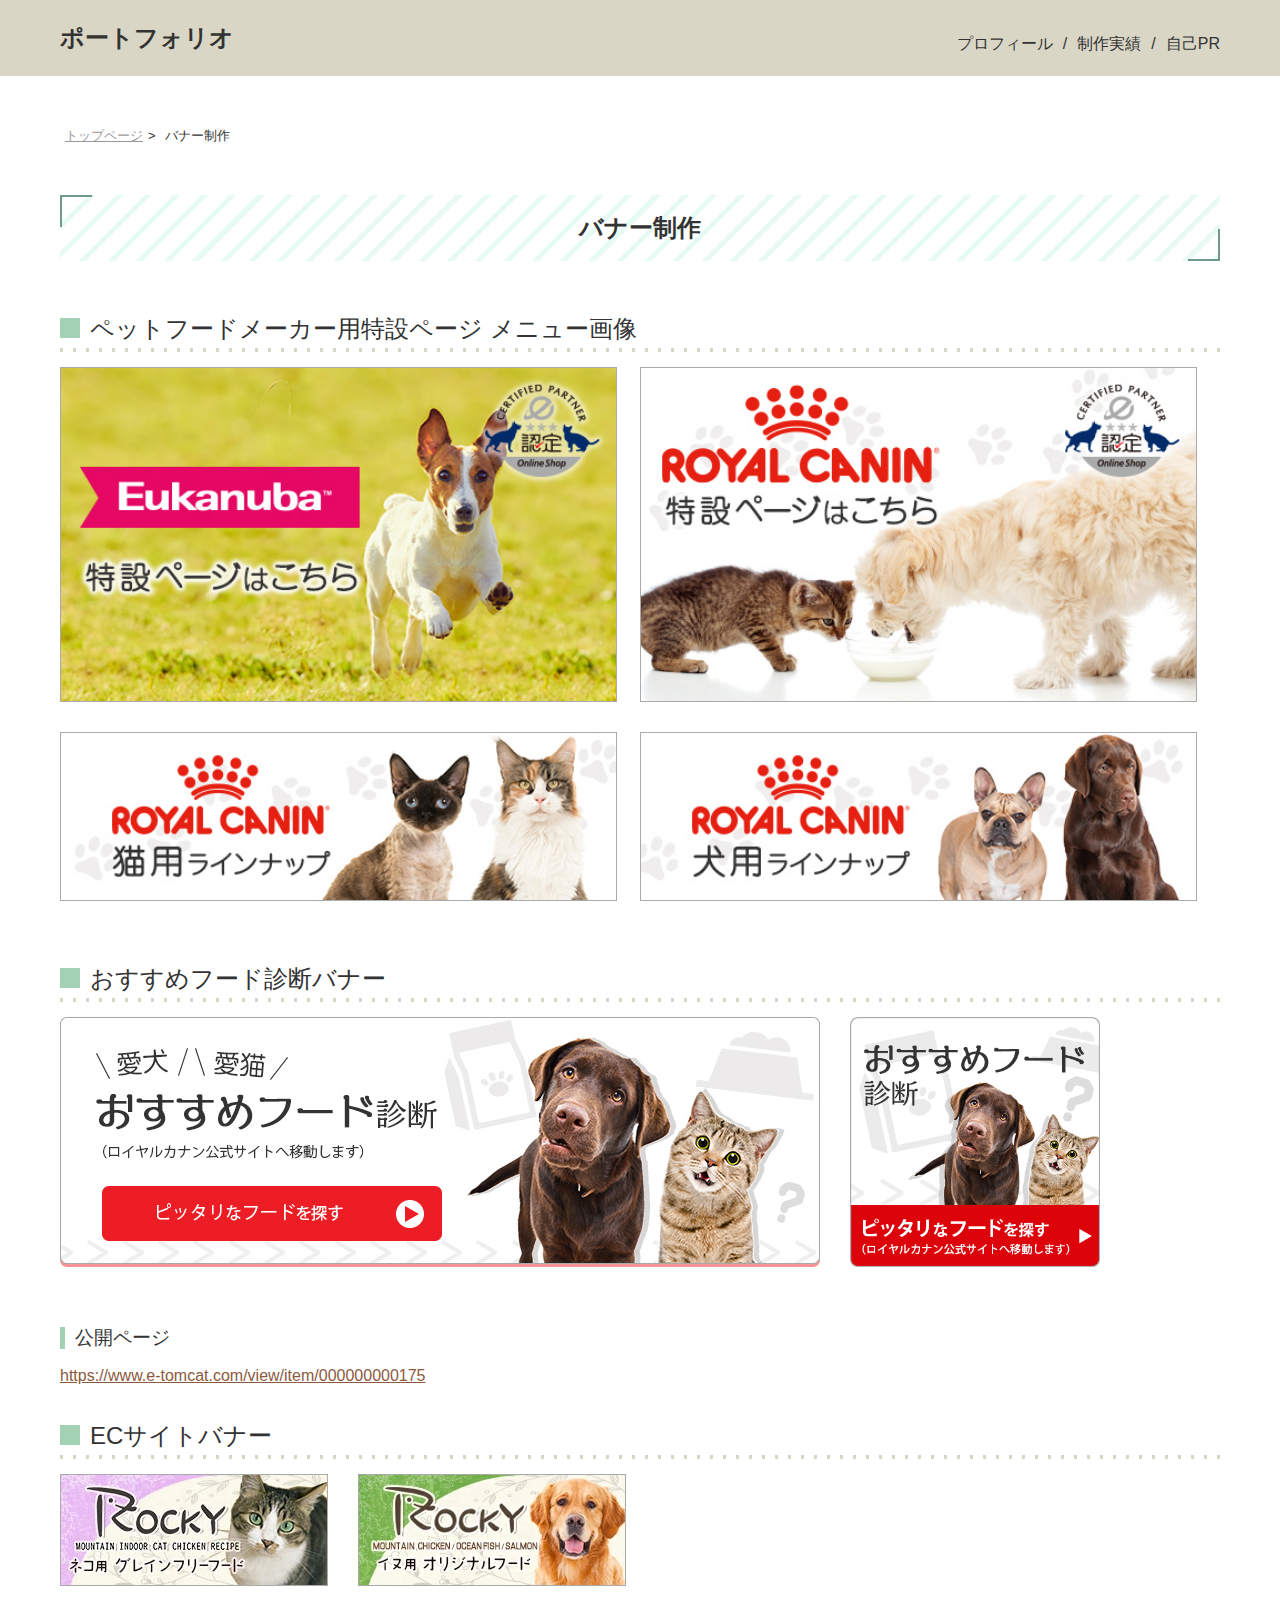
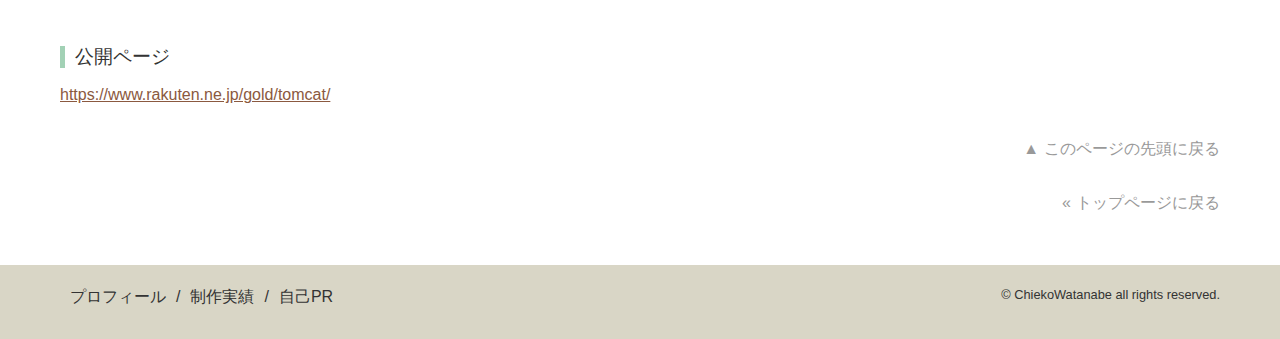
==== commit 10e9ba58: "ナビゲーションを自己PRに差し替え" ====
--- a/pages/banner.html
+++ b/pages/banner.html
@@ -6,6 +6,7 @@
 
     <link rel="stylesheet" href="../style/base.css">
     <link rel="stylesheet" href="../style/pages.css">
+    <link rel="stylesheet" href="../style/smp.css">
   </head>
 
   <body>
@@ -18,7 +19,7 @@
           <ul>
             <li><a href="../index.html#profile">プロフィール</a></li>
             <li><a href="../index.html#works">制作実績</a></li>
-            <li><a href="../index.html#personal">経験スキル</a></li>
+            <li><a href="../index.html#pr_wrap">自己PR</a></li>
           </ul>
 
         </nav>
@@ -91,7 +92,7 @@
           <ul>
             <li><a href="../index.html#profile">プロフィール</a></li>
             <li><a href="../index.html#works">制作実績</a></li>
-            <li><a href="../index.html#personal">経験スキル</a></li>
+            <li><a href="../index.html#pr_wrap">自己PR</a></li>
           </ul>
 
         </nav>
--- a/style/base.css
+++ b/style/base.css
@@ -42,6 +42,10 @@
   font-size: 1rem;
 }
 
+p {
+  margin-bottom: 1rem;
+}
+
 a {
   color: #8b5940;
 }
@@ -67,6 +71,7 @@
 header .sitetitle {
   font-size: 1.5rem;
   font-weight: bold;
+  margin-bottom: 0;
 }
 
 header .sitetitle a {
@@ -76,7 +81,6 @@
 
 nav ul {
   display: flex;
-  justify-content: flex-end;
 }
 
 nav ul li {
@@ -195,7 +199,6 @@
 footer .page_wrap {
   padding-top: 20px;
   padding-bottom: 10px;
-  display: flex;
   justify-content: space-between;
 }
 
--- a/style/pages.css
+++ b/style/pages.css
@@ -155,16 +155,9 @@
   font-size: 1rem;
 }
 
-article .works_info h3::before {
-  content: "【"
-}
-
-article .works_info h3::after {
-  content: "】"
-}
-
-article .works_info p {
-  margin: 0 5px;
+
+article .works_info a {
+  overflow-wrap: break-word;
 }
 
 article .works_info .left {
@@ -211,13 +204,86 @@
   margin-bottom: 30px;
 }
 
+.profile_introduction .flex_box {
+  width: 800px;
+  align-items: center;
+  margin-right: auto;
+  margin-left: auto;
+  justify-content: space-between;
+}
+
+.profile_img_wrap {
+  width: 25%;
+}
+
+.profile_img_wrap img {
+  max-width: 300px;
+  max-height: 300px;
+  border-radius: 50%;
+}
+
+.profile_content {
+  margin-left: 30px;
+}
+
+.profile_content dl:last-of-type {
+  margin-bottom: 30px;
+}
+
+.profile_content .sns_link {
+  text-align: right;
+}
+
+.sns_link img {
+  width: 30px;
+}
+
+.profile_index {
+  margin-bottom: 30px;
+  list-style: none;
+  justify-content: space-between;
+}
+
+.profile_index li {
+  width: 49%;
+}
+
+.profile_index a {
+  display: block;
+  background: #82b797;
+  padding: 15px 25px;
+  color: #fff;
+  text-decoration: none;
+  border-radius: 3px;
+  position: relative;
+}
+
+.profile_index a::after {
+  display: block;
+  content: "";
+  width: 10px;
+  height: 10px;
+  border: 3px solid #fff;
+  border-left: transparent;
+  border-bottom: transparent;
+  position: absolute;
+  right: 15px;
+  top: 50%;
+  transform: translateY(-50%) rotate(135deg);
+}
+
+.profile_index a:hover {
+  background: #709487;
+  transition: .5s;
+}
+
 article .profile_introduction dl {
   display: flex;
   flex-wrap: wrap;
 }
 
 article .profile_introduction dt {
-  width: 150px;
+  width: 110px;
 }
 
 article .profile_detail {
@@ -241,4 +307,54 @@
 
 article .profile_detail li {
   list-style-position: inside;
+}
+
+/* tableデザイン */
+#personal_wrap table {
+  margin-bottom: 30px;
+  width: 100%;
+  border-collapse: collapse;
+  border-spacing: 0;
+}
+
+#personal_wrap table caption {
+  text-align: left;
+  padding: 5px 10px;
+}
+
+#personal_wrap table tr th:first-child {
+  width: 25%;
+}
+
+#personal_wrap table thead tr {
+  background: #a2d1b5;
+}
+
+#personal_wrap table thead th:first-child {
+  border-right: 2px dotted #fff;
+  border-radius: 5px 0 0 0;
+}
+
+#personal_wrap table thead th:last-child {
+  border-radius: 0 5px 0 0;
+}
+
+#personal_wrap table th, table td {
+  padding: 10px 5px;
+  text-align: center;
+  border-bottom: 1px solid #ccc;
+}
+
+#personal_wrap table th:first-child {
+  border-right: 2px dotted #ccc;
+}
+
+#personal_wrap table tr:nth-child(even) {
+  background-color: #fbfaf9;
+}
+
+
+#personal_wrap table td.align_left {
+  text-align: left;
+  padding-left: 20px;
 }--- a/style/smp.css
+++ b/style/smp.css
@@ -0,0 +1,72 @@
+/*=========================================
+  タブレット以下レスポンシブ
+-----------------------------------------*/
+@media screen and (max-width:768px) {
+  .flex_box {
+    display: block;
+  }
+
+  .path .flex_box {
+    display: flex;
+  }
+
+  /* -------------------------------------
+    トップページ
+  ------------------------------------- */
+
+  .profile_img_wrap {
+    width: auto;
+    margin-bottom: 20px;
+    text-align: center;
+  }
+
+  .profile_content {
+    margin-left: 0;
+  }
+
+  #works_wrap ul li {
+    width: 49%;
+  }
+
+  /* -------------------------------------
+    制作実績
+  ------------------------------------- */
+  article .product_thumnail li {
+    margin-left: 0;
+  }
+
+  article .works_info .left,
+  article .works_info .right {
+    width: 100%;
+  }
+
+  article .works_info .left {
+    background-image: linear-gradient(to right, #fff 3px, transparent 3px);
+    background-size: 12px 3px;
+    background-repeat: repeat-x;
+    background-position: bottom left;
+  }
+
+  article .works_info .right div:first-child {
+    padding-top: 20px;
+  }
+
+
+
+  /* -------------------------------------
+    プロフィール
+  ------------------------------------- */
+  .profile_introduction .flex_box {
+    width: auto;
+  }
+}
+
+@media screen and (max-width:480px) {
+  #works_wrap ul li {
+    width: 100%;
+  }
+
+  .profile_img_wrap img {
+    max-width: 200px;
+  }
+}